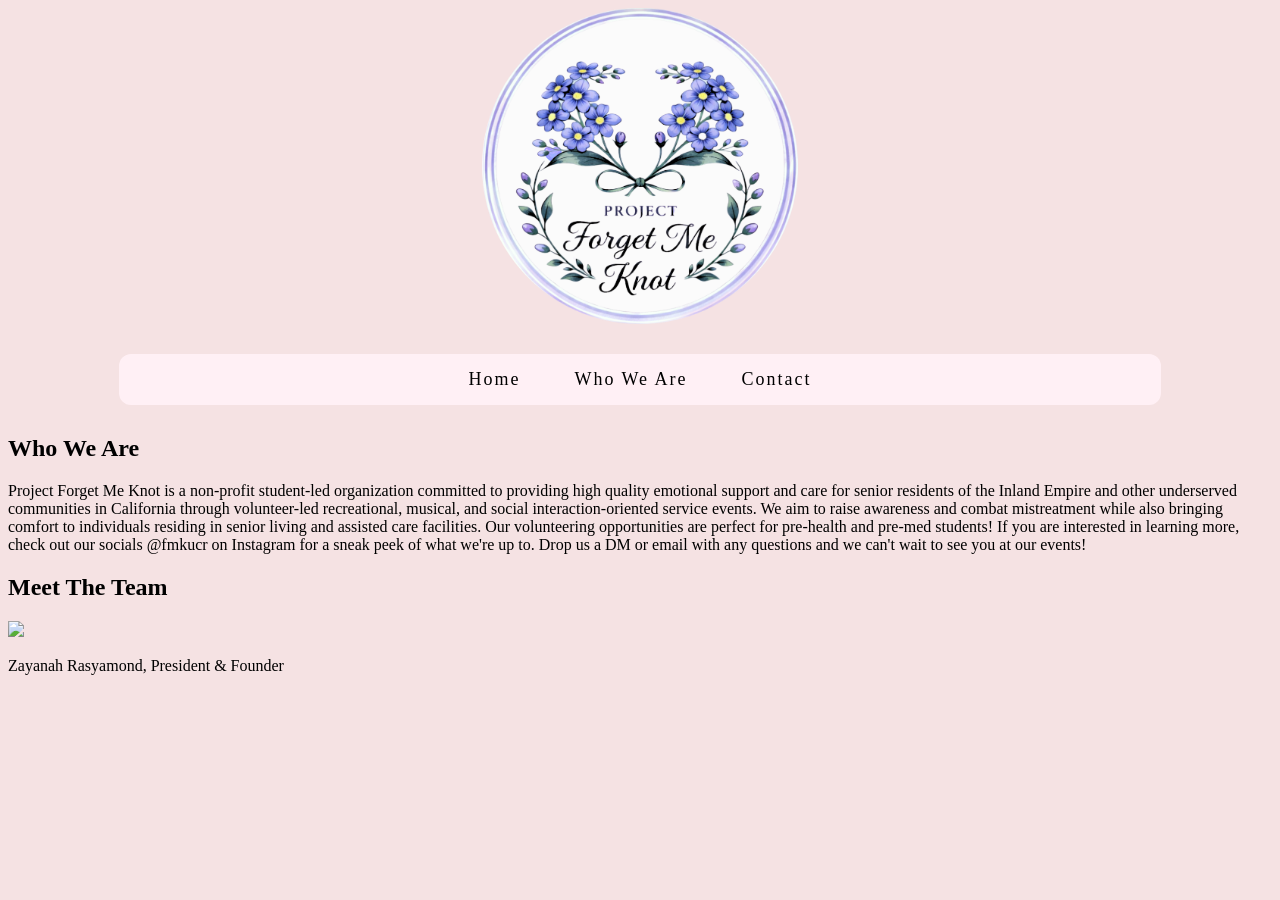
==== pfmkabout.html @ 7a0a111e "Add files via upload" ====
<!DOCTYPE html>


<html lang="en">

<head>
	<meta charset="utf-8">
	<title> Project Forget Me Knot at the University of California, Riverside </title>
	<link rel="stylesheet" href="pfmkcss/style.css">
	<link rel="icon" href="pfmkimg/pfmklogo.ico">
</head>

<div class=logo>
  <a href="pfmk.html">
  	 <img src="pfmkimg/pfmklogo.png"/>
 </a>
</div>

<div class="sidenav">
	<font-family: cursive>
  <a href="pfmk.html">Home</a>
  <a href="pfmkabout.html">Who We Are</a>
  <a href="#contact">Contact</a>
</div>

<body>


<div class="content-wrapper">
	<div class="about">

		<h2> Who We Are </h2>

		Project Forget Me Knot is a non-profit student-led organization committed to providing high quality emotional support and care for senior residents of the Inland Empire and other underserved communities in California through volunteer-led recreational, musical, and social interaction-oriented service events. We aim to raise awareness and combat mistreatment while also bringing comfort to individuals residing in senior living and assisted care facilities.
		
		Our volunteering opportunities are perfect for pre-health and pre-med students! If you are interested in learning more, check out our socials @fmkucr on Instagram for a sneak peek of what we're up to. Drop us a DM or email with any questions and we can't wait to see you at our events!

	</div>
</div>
<div class="content-wrapper">
	<div class="about">

		<h2> Meet The Team </h2>
		<div class=pres>
  	 <img src="pfmkimg/pres.jpg"/>
  	 <p>Zayanah Rasyamond, President & Founder</p>
 </a>
</div>

		

	</div>
</div>


</body>

</html>
---- pfmkcss/style.css ----
a:hover { 
  background-color: lavender;
  font-size: 18px;
}

nav {
	padding: 3em;
	font-size: large;
}

body {
	min-height: 100%;
	background-color: #F5E2E3;
}


.logo img {
	width: 150px;
	display: block;
  margin-left: auto;
  margin-right: auto;
  width: 25%;
	
}

.pres img {
  width: 25%;
}

.loading img {
  width: 150px;
  display: block;
  margin-left: auto;
  margin-right: auto;
  width: 15%;
  text-align: center;
  
}

.center-text {
  text-align: center;
}
.sidenav {
  width: 80%;
  margin: 30px auto;
  padding: 15px;

  background: lavenderblush;
  border-radius: 12px;

  border: 2px;
  border-color: black;

  text-align: center;
  backdrop-filter: blur(6px);

}

.sidenav a {
  color: black;
  text-decoration: none;
  margin: 25px;
  font-size: 18px;
  font-family: cursive;
  letter-spacing: 2px;
}

}
}
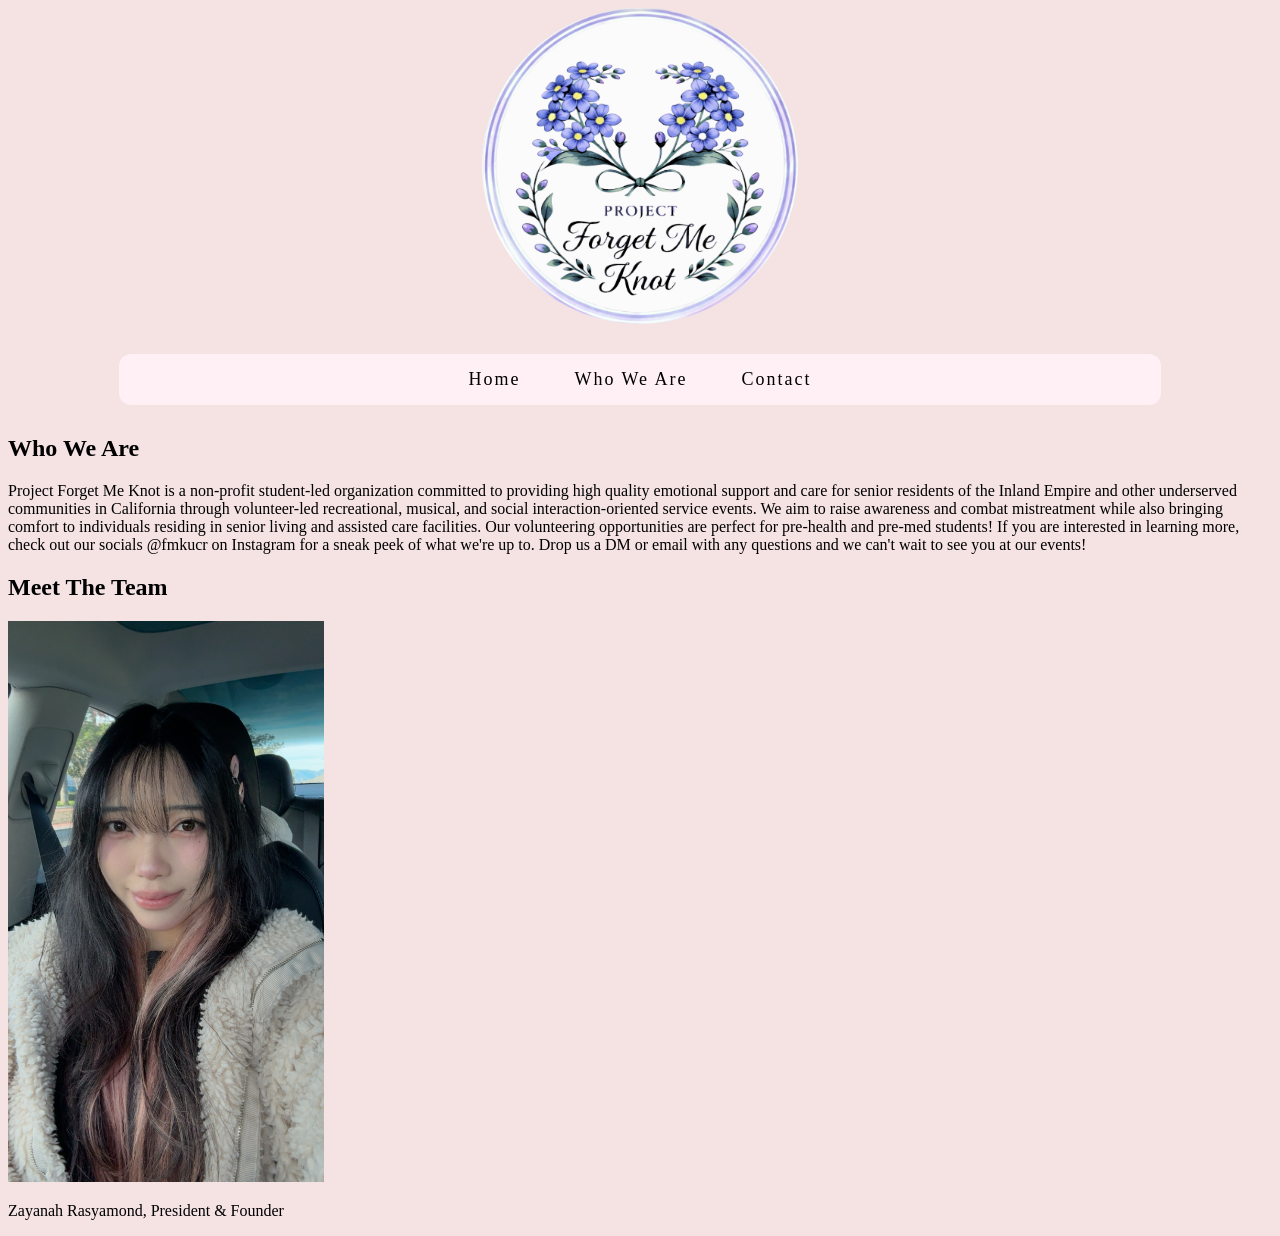
==== commit 5b61ce6c: "Update pfmkabout.html" ====
--- a/pfmkabout.html
+++ b/pfmkabout.html
@@ -11,16 +11,16 @@
 </head>
 
 <div class=logo>
-  <a href="pfmk.html">
+  <a href="index.html">
   	 <img src="pfmkimg/pfmklogo.png"/>
  </a>
 </div>
 
 <div class="sidenav">
 	<font-family: cursive>
-  <a href="pfmk.html">Home</a>
+  <a href="index.html">Home</a>
   <a href="pfmkabout.html">Who We Are</a>
-  <a href="#contact">Contact</a>
+  <a href="contact.html">Contact</a>
 </div>
 
 <body>
